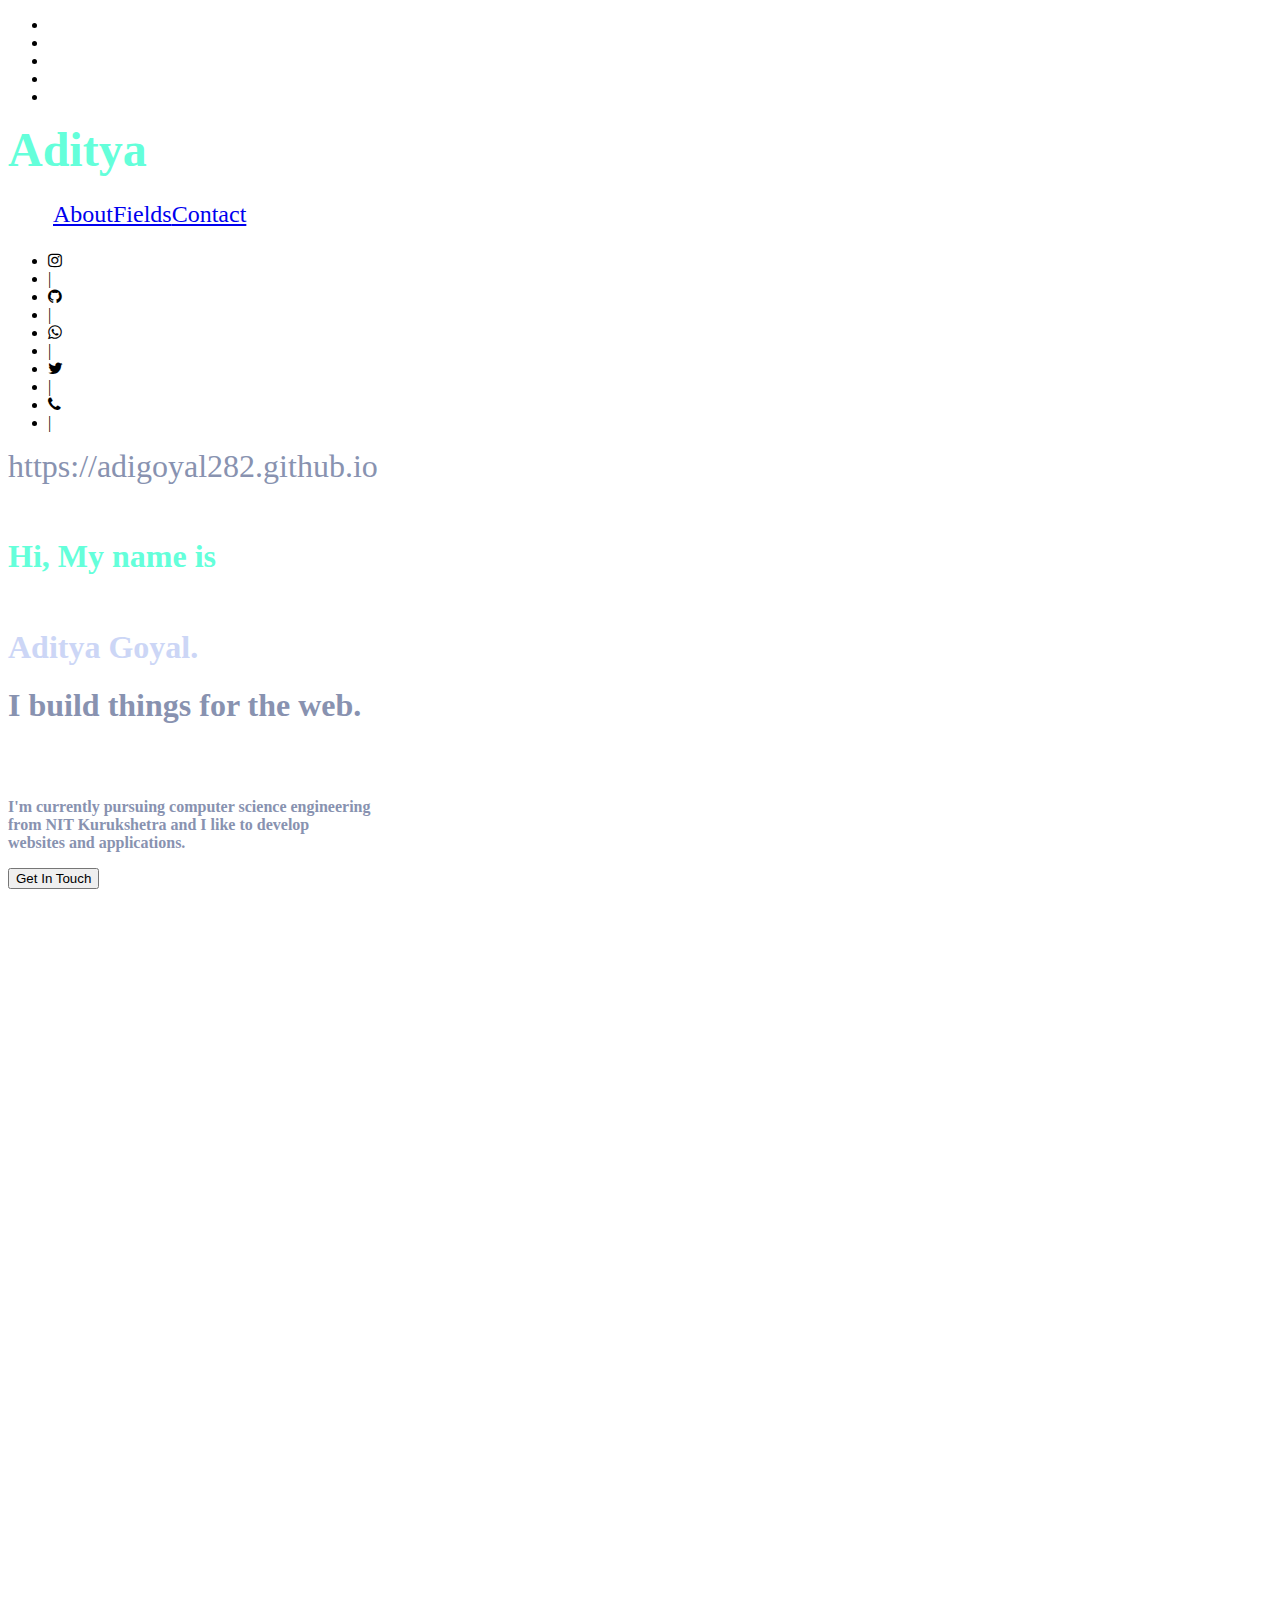
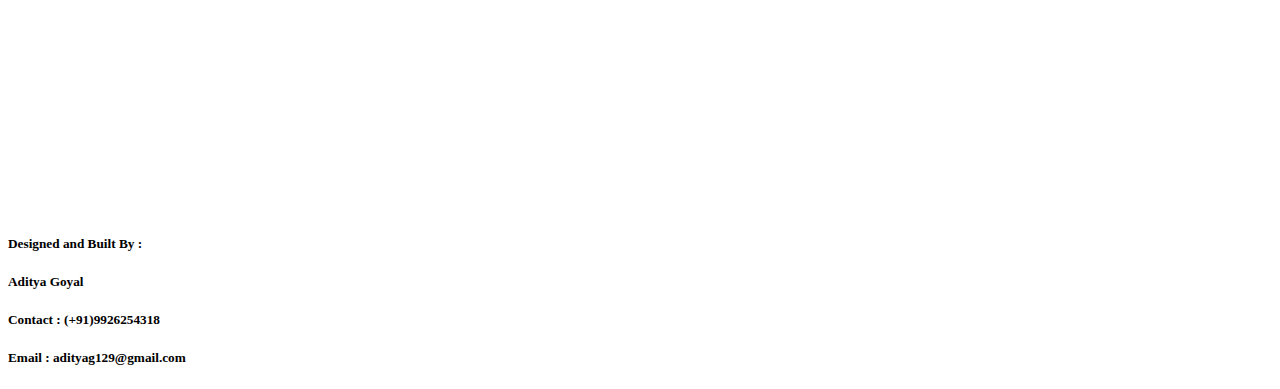
==== index.html @ 6f08ff30 "Add files via upload" ====
<!DOCTYPE html>
<html lang="en">
<head>
    <meta charset="UTF-8">
    <meta name="viewport" content="width=device-width, initial-scale=1.0">
    <title>adigoyal282</title> 
    <!--Bootsrap-->
    <link rel="stylesheet" href="https://cdnjs.cloudflare.com/ajax/libs/font-awesome/4.7.0/css/font-awesome.min.css">
    <!--MyStyle-->
    <link rel="stylesheet" href="css/style.css">
    <!--Animate On Scroll-->
    <link rel="stylesheet" href="https://unpkg.com/aos@next/dist/aos.css" />
</head>
<body onload="loadingFunction()">
    <div id="loading">
        <ul>
            <li></li>
            <li></li>
            <li></li>
            <li></li>
            <li></li>
        </ul>
    </div>
    

    <header style="font-size: 1.5em;" id="header">
       <span style="color: #64FFDA; font-size: 2em; font-weight: bold;">Aditya</span>
       <span id="navbar-li">
           <ul style="list-style: none; display: flex; margin-left: 5px;">
               
               <li><a href="#aboutme">About</a></li>
               <li><a href="#iuse">Fields</a></li>
               <li><a href="#contact"> Contact</a></li>
           </ul>
       </span>
        
    </header>

    <div class="leftnav">
        <ul>
            <li onclick="window.location.href='https://www.instagram.com/adigoyal282/' ;"><i class="fa fa-instagram"></i> </li>
            <li>|</li>
            <li onclick="window.location.href='https://github.com/adigoyal282/';"><i class="fa fa-github"></i></li>
            <li>|</li>
            <li onclick="window.location.href='https://api.whatsapp.com/send?phone=919926254318';"><i class="fa fa-whatsapp"></i></li>
            <li>|</li>
            <li onclick="window.location.href='https://twitter.com/adigoyal282/';"><i class="fa fa-twitter"></i></li>
            <li>|</li>
            <li onclick="window.location.href='tel:+919926254318'"><i class="fa fa-phone"></i></li>
            <li>|</li>
        </ul>
    </div>

    <div class="rightnav">
        <a href="https://adigoyal282.github.io" style="color: #8892B0; text-decoration: none; font-size: 2em;">https://adigoyal282.github.io</a>
    </div>

    <div id="landing">
        <h5 style="color: #64FFDA; font-size: 2em;" id="line1">Hi, My name is</h5>
        <h1 style="color: #CCD6F6;" id="line2">Aditya Goyal.</h1>
        <h1 style="color: #8892B0" id="line3">I build things for the web.</h1>
        <br>
        <br>
        <p style="color: #8892B0; font-weight: 900; font-size: 1rem;">I'm currently pursuing computer science engineering<br> from NIT Kurukshetra and I like to develop<br> websites and applications.</p>

        <button onclick="location.href='mailto:adityag129@gmail.com'  ">
            Get In Touch
        </button>
    </div>

    <main class="container">
        <section id="aboutme" class="card" data-aos="fade-up"> 
            
            
            <div>
                <h3>
                    <span style="color: #64FFDA;">01. </span> <span style="color: #CCD6F6; font-weight: bold; font-size: 1.2em;">  About Me</span><span style="text-decoration:#8892B0 line-through ;"><pre>                               </pre></span>
                </h3>

                <p>
                    Hello! I'm Aditya, a onmaking computer science engineer based in India who enjoys building things that live on the internet. I develop exceptional websites and web apps that provide intuitive, pixel-perfect user interfaces with efficient and modern backends.
                </p>
                <p>
                    I am currently pursuing my <span style="color: #64FFDA;">B.Tech</span>  course from the <span style="color: #64FFDA;"> National Institute of Technology, Kurukshetra</span>. I am still learning about the Development Processes but can make good websites for sure. I am currently working on many projects based on my College.
                </p>
                <p>
                    Also I like to participate in <span style="color: #64FFDA;"> Competitive Programming</span> Competitions and I usually take part in them. Currently I'm a 2 star coder on CodeChef
                </p>
            </div>
            <div class="" style="position: relative; top: 10%; margin-left: 20%;">
                
                <div class="empty-box"></div>
                <div id="coolShadow" style="z-index: 1;">
                    <img src="img/uploadpic.png" alt="">
                    <span class="img-overlay"></span>
                </div>
                
            </div>
        </section>


        <section id="iuse"  data-aos="fade-up">
            <h3>
                <span style="color: #64FFDA;">02. </span> <span style="color: #CCD6F6; font-weight: bold; font-size: 1.2em;"> Languages and Frameworks I Use</span><span style="text-decoration:#8892B0 line-through ;"><pre>                               </pre></span>
            </h3>
            <div id="usegrid">
                 <div>
                     <img src="img/django.jpg" alt="" class="use" >
                     <span class="use-overlay" onclick="window.location.href = 'https://www.djangoproject.com/' ;"></span>
                 </div>              
                 <div>
                     <img src="img/rest.jpg" alt="" class="use"  >
                     <span class="use-overlay" onclick="window.location.href='https://www.django-rest-framework.org/' ;"></span>
                 </div>
                 <div>
                     <img src="img/android.jpg" alt="" class="use" >
                     <span class="use-overlay" onclick="window.location.href='https://developer.android.com/' ;"></span>
                 </div>
                 <div>
                    <img src="img/html.jpg" alt="" class="use" >
                    <span class="use-overlay" onclick="window.location.href='https://developer.mozilla.org/en-US/docs/Web/Guide/HTML/HTML5' ;"></span>
                </div>              
                <div>
                    <img src="img/css.jpg" alt="" class="use">
                    <span class="use-overlay" onclick="window.location.href='https://devdocs.io/css/' ;"></span>
                </div>
                <div>
                    <img src="img/js.jpg" alt="" class="use" >
                    <span class="use-overlay" onclick="window.location.href='https://documentation.js.org/' ;"></span>
                </div>
                <div>
                    <img src="img/bootstrap.jpg" alt="" class="use" >
                    <span class="use-overlay" onclick="window.location.href='https://getbootstrap.com/' ;"></span>
                </div>              
                <div>
                    <img src="img/vue.jpg" alt="" class="use">
                    <span class="use-overlay" onclick="window.location.href='https://vuejs.org/' ;"></span>
                </div>
                <div>
                    <img src="img/react.jpg" alt="" class="use">
                    <span class="use-overlay"  onclick="window.location.href='https://reactjs.org/' ;"></span>
                </div>
                <div>
                    <img src="img/cpp.jpg" alt="" class="use">
                    <span class="use-overlay"  onclick="window.location.href='https://www.geeksforgeeks.org/c-language-set-1-introduction/' ;"></span>
                </div>              
                <div>
                    <img src="img/php.jpg" alt="" class="use" >
                    <span class="use-overlay" onclick="window.location.href='https://www.php.net/' ;"></span>
                </div>
                <div>
                    <img src="img/python.jpg" alt="" class="use">
                    <span class="use-overlay" onclick="window.location.href='https://www.python.org/' ;"></span>
                </div>
                
            </div>
        </section>

        <section id="contact"  data-aos="fade-up">
            <h5 style="color: #64FFDA; font-size: 2em;">03. What's Next?</h5>
            <h1 style="color: #CCD6F6; font-size: 4em; font-weight: bold;">Get In Touch</h1>
            <p style="color: #8892B0; font-size: 1.5em;">If you have any requirement related to website or application development, my inbox is always open for you. Just say Hi, I'll try to answer your email</p>
            <button onclick="location.href='mailto:adityag129@gmail.com' ">Say Hello</button>
        </section>

    </main>


    <footer >
        <h5>Designed and Built By :</h5>
        <h5>Aditya Goyal</h5>
        <h5>Contact : (+91)9926254318</h5>
        <h5>Email : adityag129@gmail.com</h5>
    </footer>
    
<!--
    Now the Code has two components remaining ie the I am good at sectiona and the contact section also @media navigation header for mobile screen
    pop up animation on screen
    hover effects
    picture overlay effect 
    side layout like the original one
    js
    typewriter animation
    loadscreen seperation

-->

    <script src="js/main.js"></script>
    <script src="https://unpkg.com/aos@next/dist/aos.js"></script>
    <script>
      AOS.init({
          offset:400,
          duration: 1000
      });
    </script>
</body>
</html>
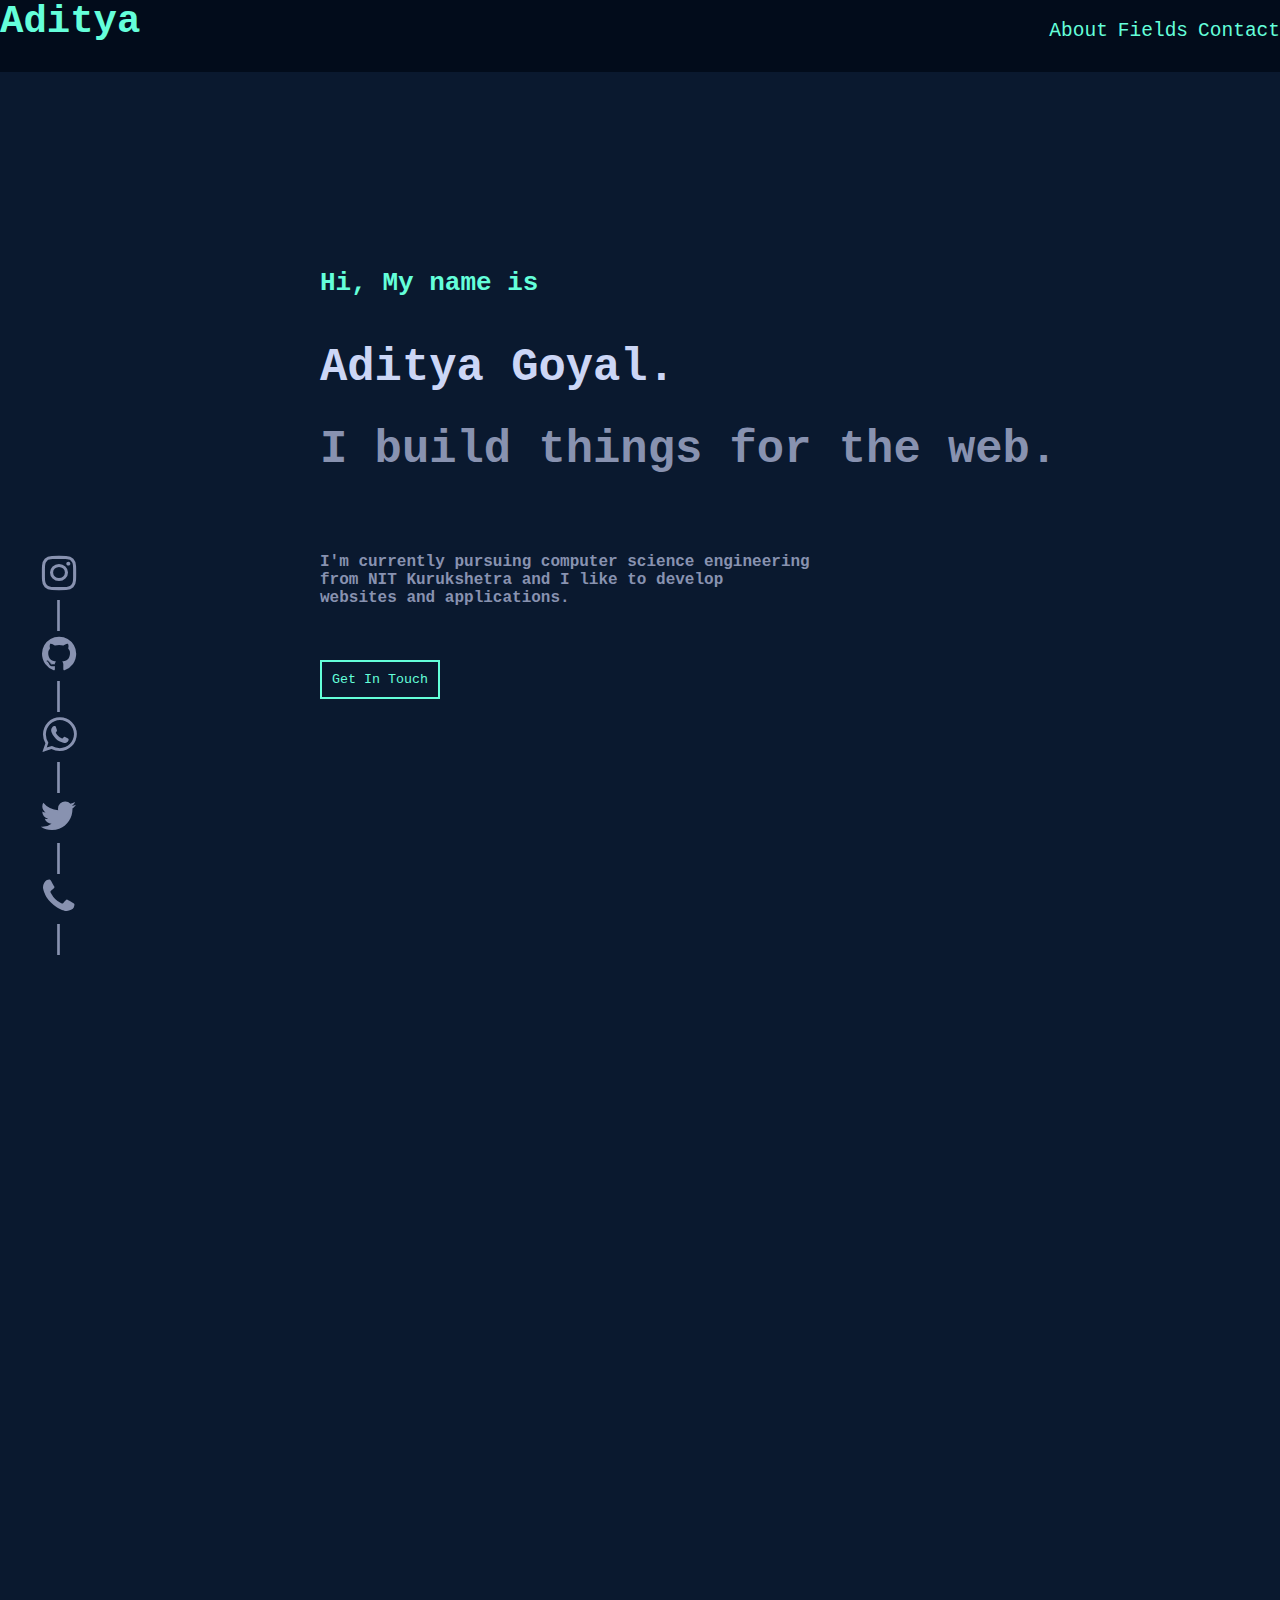
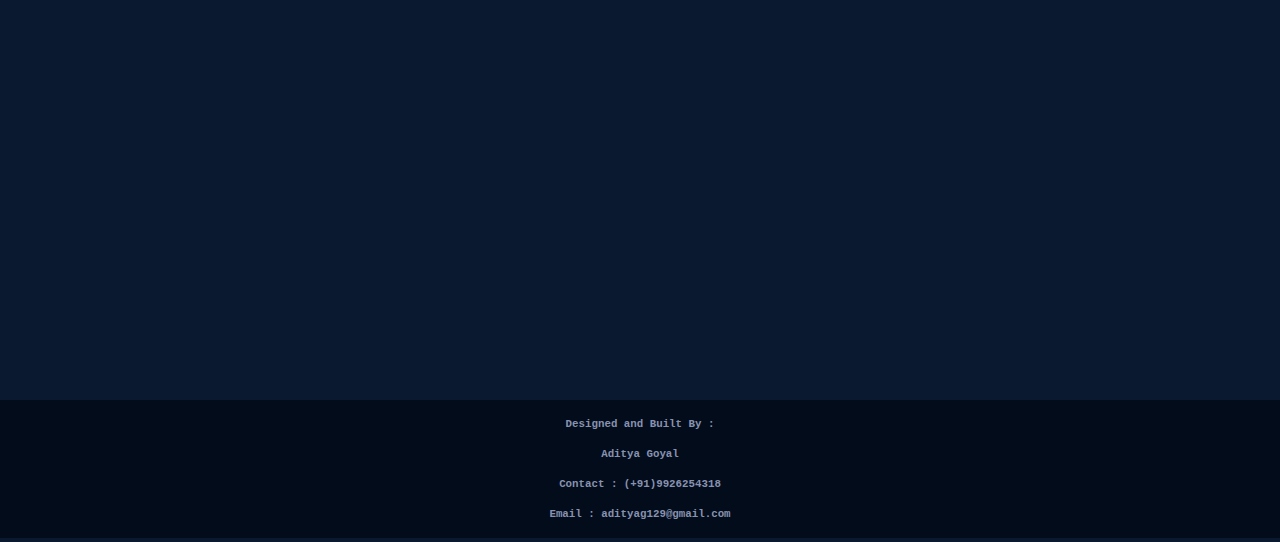
==== commit 526f6956: "Update index.html" ====
--- a/index.html
+++ b/index.html
@@ -7,7 +7,7 @@
     <!--Bootsrap-->
     <link rel="stylesheet" href="https://cdnjs.cloudflare.com/ajax/libs/font-awesome/4.7.0/css/font-awesome.min.css">
     <!--MyStyle-->
-    <link rel="stylesheet" href="css/style.css">
+    <link rel="stylesheet" href="css/style1.css">
     <!--Animate On Scroll-->
     <link rel="stylesheet" href="https://unpkg.com/aos@next/dist/aos.css" />
 </head>
@@ -105,51 +105,51 @@
             </h3>
             <div id="usegrid">
                  <div>
-                     <img src="img/django.jpg" alt="" class="use" >
+                     <img src="django.jpg" alt="" class="use" >
                      <span class="use-overlay" onclick="window.location.href = 'https://www.djangoproject.com/' ;"></span>
                  </div>              
                  <div>
-                     <img src="img/rest.jpg" alt="" class="use"  >
+                     <img src="rest.jpg" alt="" class="use"  >
                      <span class="use-overlay" onclick="window.location.href='https://www.django-rest-framework.org/' ;"></span>
                  </div>
                  <div>
-                     <img src="img/android.jpg" alt="" class="use" >
+                     <img src="android.jpg" alt="" class="use" >
                      <span class="use-overlay" onclick="window.location.href='https://developer.android.com/' ;"></span>
                  </div>
                  <div>
-                    <img src="img/html.jpg" alt="" class="use" >
+                    <img src="html.jpg" alt="" class="use" >
                     <span class="use-overlay" onclick="window.location.href='https://developer.mozilla.org/en-US/docs/Web/Guide/HTML/HTML5' ;"></span>
                 </div>              
                 <div>
-                    <img src="img/css.jpg" alt="" class="use">
+                    <img src="css.jpg" alt="" class="use">
                     <span class="use-overlay" onclick="window.location.href='https://devdocs.io/css/' ;"></span>
                 </div>
                 <div>
-                    <img src="img/js.jpg" alt="" class="use" >
+                    <img src="js.jpg" alt="" class="use" >
                     <span class="use-overlay" onclick="window.location.href='https://documentation.js.org/' ;"></span>
                 </div>
                 <div>
-                    <img src="img/bootstrap.jpg" alt="" class="use" >
+                    <img src="bootstrap.jpg" alt="" class="use" >
                     <span class="use-overlay" onclick="window.location.href='https://getbootstrap.com/' ;"></span>
                 </div>              
                 <div>
-                    <img src="img/vue.jpg" alt="" class="use">
+                    <img src="vue.jpg" alt="" class="use">
                     <span class="use-overlay" onclick="window.location.href='https://vuejs.org/' ;"></span>
                 </div>
                 <div>
-                    <img src="img/react.jpg" alt="" class="use">
+                    <img src="react.jpg" alt="" class="use">
                     <span class="use-overlay"  onclick="window.location.href='https://reactjs.org/' ;"></span>
                 </div>
                 <div>
-                    <img src="img/cpp.jpg" alt="" class="use">
+                    <img src="cpp.jpg" alt="" class="use">
                     <span class="use-overlay"  onclick="window.location.href='https://www.geeksforgeeks.org/c-language-set-1-introduction/' ;"></span>
                 </div>              
                 <div>
-                    <img src="img/php.jpg" alt="" class="use" >
+                    <img src="php.jpg" alt="" class="use" >
                     <span class="use-overlay" onclick="window.location.href='https://www.php.net/' ;"></span>
                 </div>
                 <div>
-                    <img src="img/python.jpg" alt="" class="use">
+                    <img src="python.jpg" alt="" class="use">
                     <span class="use-overlay" onclick="window.location.href='https://www.python.org/' ;"></span>
                 </div>
                 
@@ -194,4 +194,4 @@
       });
     </script>
 </body>
-</html>+</html>
--- a/css/style1.css
+++ b/css/style1.css
@@ -0,0 +1,422 @@
+
+
+body
+{
+    background-color:#0A192F;
+    margin:0;
+    padding: 0;
+    font-family: monospace;
+}
+header {
+    background: #020C1B;
+    height: 8vh;
+    position: fixed;
+    top: 0;
+    transition: top 0.2s ease-in-out;
+    width: 100%;
+    z-index: 9999;
+  }
+
+  .nav-up {
+    top: -8vh;
+  }
+#loading
+{
+    position: fixed;
+    width: 100%;
+    height: 100vh;
+    background-color: #0A192F;
+    z-index: 99999;
+    margin: 0;
+    padding: 0;
+
+}
+
+#loading ul{
+    position: absolute;
+    top: 50%;
+    left: 50%;
+    transform: translate(-50%,-50%);
+    display: flex;
+
+}
+
+#loading ul li{
+    list-style: none;
+    width: 6px;
+    height: 20px;
+    background: #64FFDA;
+    margin: 0 4px;
+    color: #64FFDA;
+    animation: animate .7s infinite alternate;
+}
+
+
+@keyframes animate
+{
+    0%
+    {
+        transform: scaleY(1);
+    }
+    25%
+    {
+        transform: scaleY(1);
+    }
+    50%
+    {
+        transform: scaleY(1);
+    }
+    75%
+    {
+        transform: scaleY(1);
+
+    }
+    100%
+    {
+        transform: scaleY(3);
+
+    }
+}
+
+#loading ul li:nth-child(1)
+{
+    animation-delay: .1s;
+}
+
+#loading ul li:nth-child(2)
+{
+    animation-delay: .2s;
+}
+#loading ul li:nth-child(3)
+{
+    animation-delay: .3s;
+}
+#loading ul li:nth-child(4)
+{
+    animation-delay: .4s;
+}
+#loading ul li:nth-child(5)
+{
+    animation-delay: .5s;
+}
+#loading ul li:nth-child(6)
+{
+    animation-delay: .6s;
+}
+
+#landing button, #contact button
+{
+    margin-top: 5%;
+    padding: 10px;
+    font-family: monospace;
+    background: none;
+    border: none;
+    color: #64FFDA;
+    border: 2px solid #64FFDA;
+}
+
+
+#landing button:hover, #contact button:hover
+{
+    margin-top: 5%;
+    padding: 20px;
+    font-family: monospace;
+    background: none;
+    border: none;
+    cursor: pointer;
+    color: #64FFDA;
+    border: 2px solid #64FFDA;
+    transition: 0.4s;
+}
+
+
+
+#navbar-li
+{
+    float: right; 
+    color: #64FFDA;
+    
+}
+#navbar-li ul li{
+    margin-left: 10px;
+}
+
+#navbar-li a
+{
+    text-decoration: none;
+    color: #64FFDA;
+}
+
+#navbar-li ul li:hover
+{
+    cursor: pointer;
+
+}
+
+#landing
+{
+    position: absolute;
+    left: 25%;
+    top: 25%;
+
+}
+
+#landing h1{
+    font-size: 3.5em;
+    font-weight: bold;
+}
+
+#aboutme
+{
+    position: absolute;
+    left: 25%;
+    top: 125%;
+    right: 10%;
+}
+
+#aboutme p
+{
+    font-size: 1.5em;
+}
+
+.container
+{
+    max-width: 1100px;
+    margin: auto;
+    overflow: auto;
+    padding: 0 2rem;
+}
+
+
+.card
+{
+
+    display: grid;
+    background-color: #0A192F;
+    border: #0A192F;
+    grid-template-columns: repeat(2, 1fr);
+    grid-gap: 2rem;
+    margin-bottom: 2rem;
+}
+
+.card p{
+    color: #8892B0;
+}
+
+.img-overlay {
+    border-radius: 15px;
+    position: absolute;
+    top: 0;
+    bottom: 0;
+    left: 0;
+    right: 0;
+    width: 203px;
+    height: 250px;
+    opacity: 0.5;
+    transition: .5s ease;
+    background:#64FFDA;
+    
+}
+.img-overlay:hover
+{
+    opacity: 0;
+}
+
+.empty-box
+{
+
+    position: absolute;
+    top: 10%;
+    left: 10%;
+    border: 2px solid #64FFDA;
+    border-radius: 15px;
+    width: 203px;
+    height:250px;
+    z-index: 0;
+    overflow-y: hidden;
+    overflow-y: hidden;
+}
+
+img
+{
+    height: 250px;
+    opacity: 1;
+    width:  203px;
+    border-radius: 15px;
+}
+
+#coolShadow
+{
+    z-index: 1;
+    opacity: 1;
+}
+
+
+#iuse
+{
+    position: absolute;
+    top: 210%;
+    left: 20%;
+    right: 20%;
+}
+
+#usegrid
+{
+    display: grid;
+    grid-template-columns: repeat(3, 1fr);
+    grid-gap: 2rem;
+}
+
+.use
+{
+    width: 250px;
+    height: 156px;
+}
+
+.final-screen
+{
+    display: none;
+}
+
+
+.use-overlay
+{
+    margin-left: -250px;
+    position: absolute;
+    width: 250px;
+    height: 156px;
+    opacity: 0.5;
+    transition: .5s ease;
+    background:#64FFDA;
+    border-radius: 15px;
+}
+
+.use-overlay:hover
+{
+    opacity: 0;
+    cursor: pointer;
+}
+
+#contact
+{
+    position: absolute;
+    top: 325%;
+    right: 15%;
+    left: 15%;
+    text-align: center;
+}
+
+
+footer
+{
+    position: absolute;
+    top: 400%;
+    background-color:  #020C1B;
+    width: 100%;
+    text-align: center;
+    color: #8892B0;
+    
+}
+
+
+.leftnav
+{
+    position: fixed;
+    display: block;
+    left: 0;
+    top: 60%;
+}
+
+.leftnav ul 
+{
+    list-style: none;
+}
+.leftnav ul li
+{
+    color: #8892B0;
+    font-size: 2.5em;
+    text-align: center;
+}
+
+.leftnav ul li:hover
+{
+    cursor: pointer;
+    color: #64FFDA;
+}
+
+.rightnav
+{
+    position: fixed;
+    top: 76%;
+    left: 85%;
+    -ms-transform: rotate(90deg);
+    transform: rotate(90deg);
+}
+@media only screen and (max-width: 800px)  
+{
+
+    #landing
+    {
+        position: absolute;
+        left: 5%;
+        top: 20%;
+
+    }
+    #aboutme
+    {
+        position: absolute;
+        left: 5%;
+        top: 125%;
+        
+    }
+    .card
+    {
+        display: block;
+    }
+    #aboutme
+    {
+        position: absolute;
+        top: 110%;
+        left: 5%;
+    }
+
+    #usegrid
+    {
+        grid-template-columns: repeat(2, 1fr);
+    }
+    #iuse
+    {
+        position: absolute;
+        left: 5%;
+        top: 240%;
+    }
+
+
+    #contact
+    {
+        position: absolute;
+        left: 5%;
+        top: 400%;
+
+    }
+    footer
+    {
+        position: absolute;
+        top: 470%;
+    }
+
+    .leftnav
+    {
+        position: absolute;
+        top: 460%;
+        left: 50%;
+        transform: translate(-50%, 0%);
+        text-align: center;
+    }    
+
+    .leftnav ul
+    {
+        display: flex;
+    }
+
+}
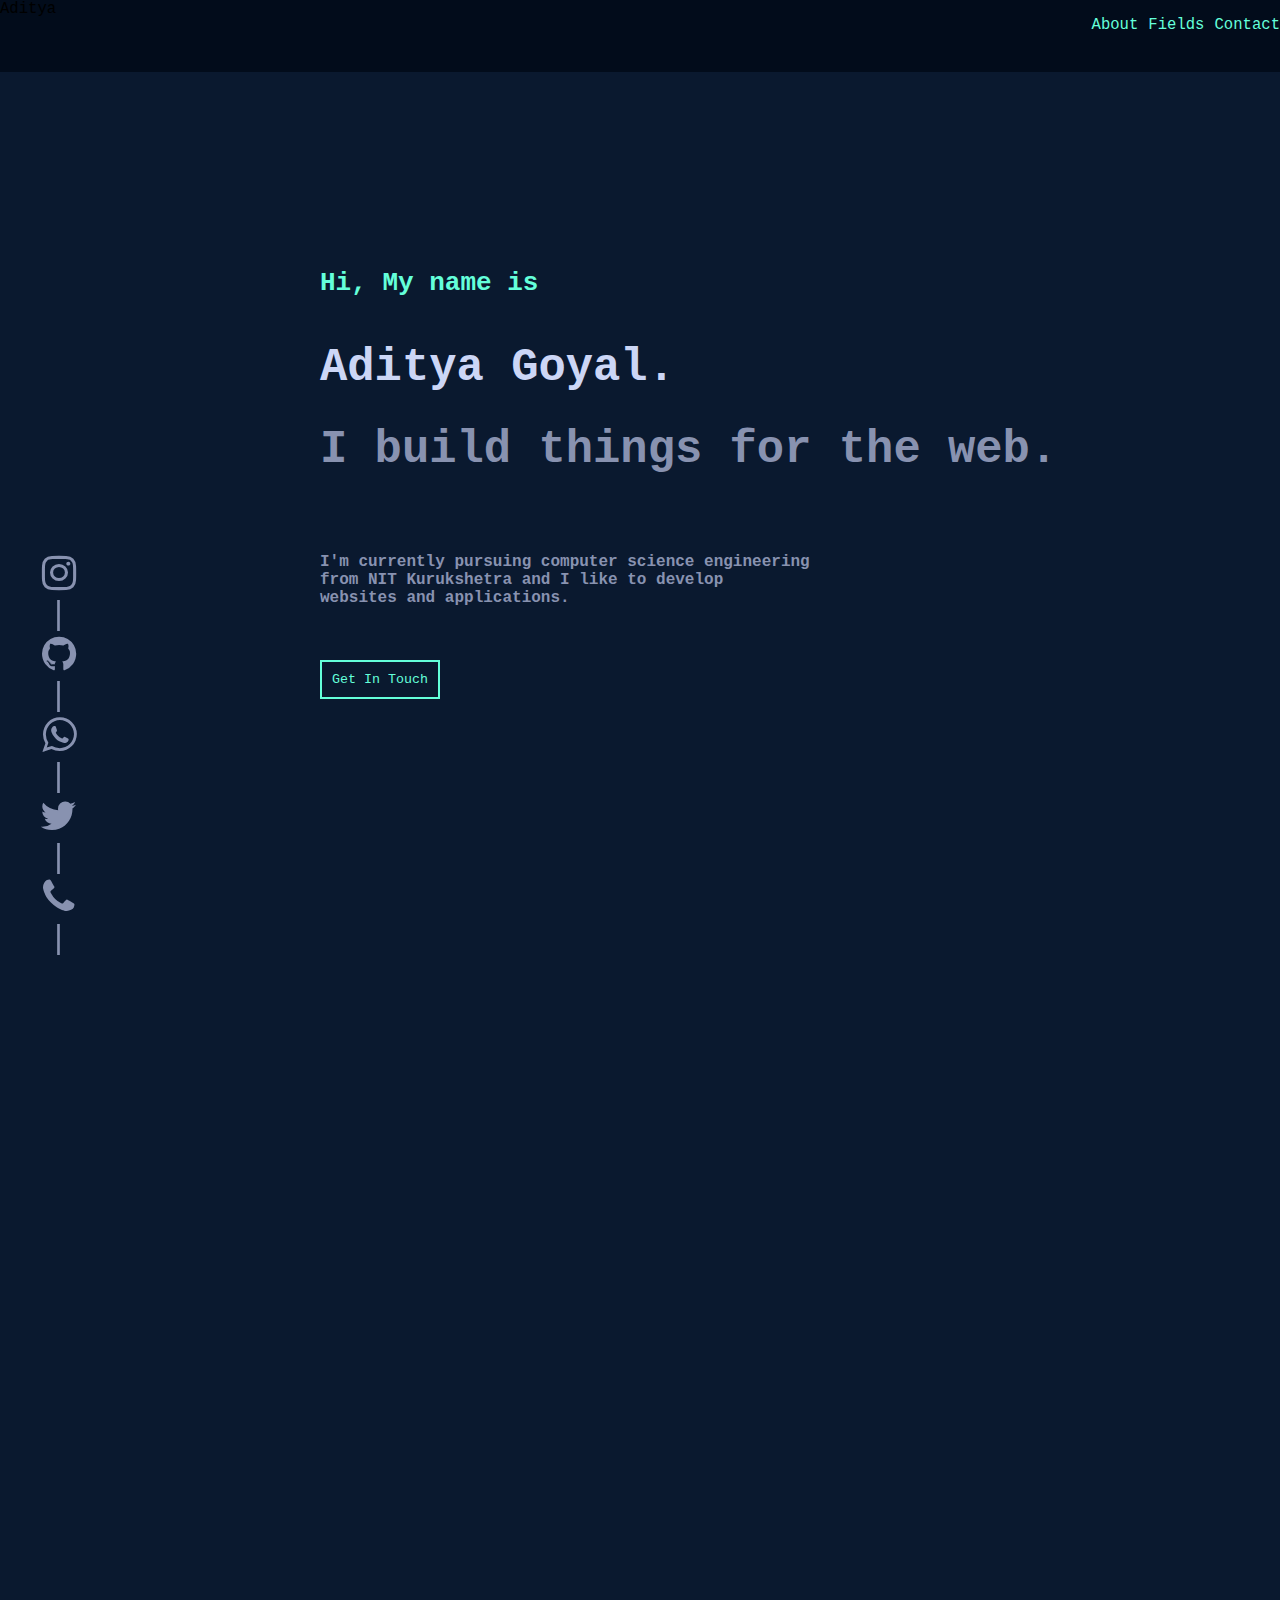
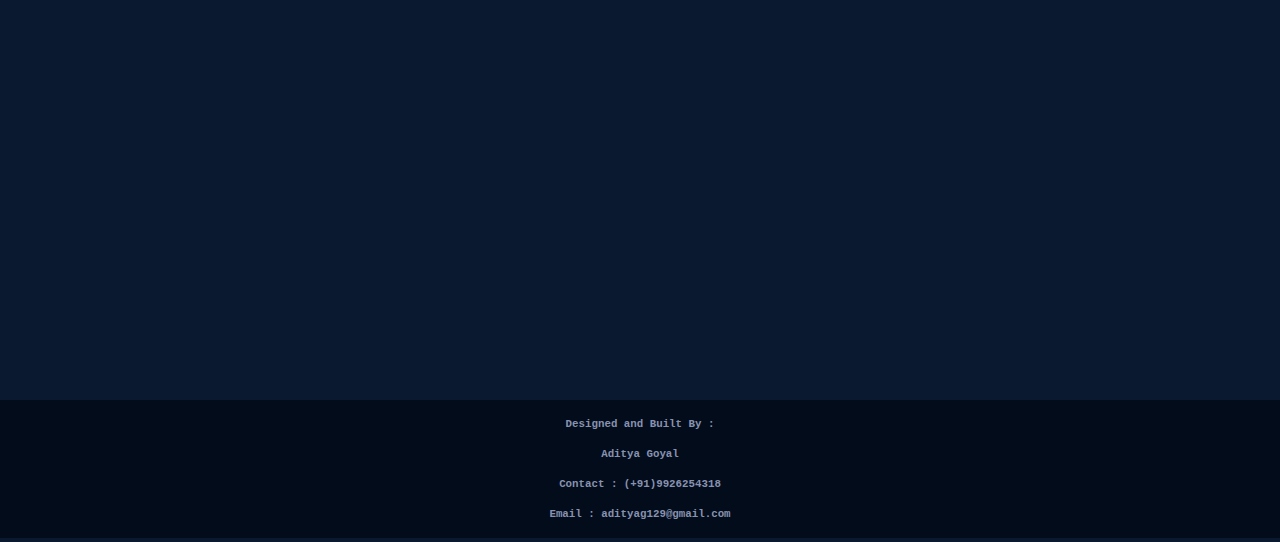
==== commit cdf59816: "Update index.html" ====
--- a/index.html
+++ b/index.html
@@ -10,6 +10,8 @@
     <link rel="stylesheet" href="css/style1.css">
     <!--Animate On Scroll-->
     <link rel="stylesheet" href="https://unpkg.com/aos@next/dist/aos.css" />
+
+    <link href="https://fonts.googleapis.com/css2?family=Lobster&display=swap" rel="stylesheet">
 </head>
 <body onload="loadingFunction()">
     <div id="loading">
@@ -23,8 +25,8 @@
     </div>
     
 
-    <header style="font-size: 1.5em;" id="header">
-       <span style="color: #64FFDA; font-size: 2em; font-weight: bold;">Aditya</span>
+    <header style="font-size: 1.2em;" id="header">
+       <span id="navbar-name">Aditya</span>
        <span id="navbar-li">
            <ul style="list-style: none; display: flex; margin-left: 5px;">
                
@@ -91,7 +93,7 @@
                 
                 <div class="empty-box"></div>
                 <div id="coolShadow" style="z-index: 1;">
-                    <img src="img/uploadpic.png" alt="">
+                    <img src="uploadpic.png" alt="">
                     <span class="img-overlay"></span>
                 </div>
                 
@@ -172,19 +174,6 @@
         <h5>Contact : (+91)9926254318</h5>
         <h5>Email : adityag129@gmail.com</h5>
     </footer>
-    
-<!--
-    Now the Code has two components remaining ie the I am good at sectiona and the contact section also @media navigation header for mobile screen
-    pop up animation on screen
-    hover effects
-    picture overlay effect 
-    side layout like the original one
-    js
-    typewriter animation
-    loadscreen seperation
-
--->
-
     <script src="js/main.js"></script>
     <script src="https://unpkg.com/aos@next/dist/aos.js"></script>
     <script>
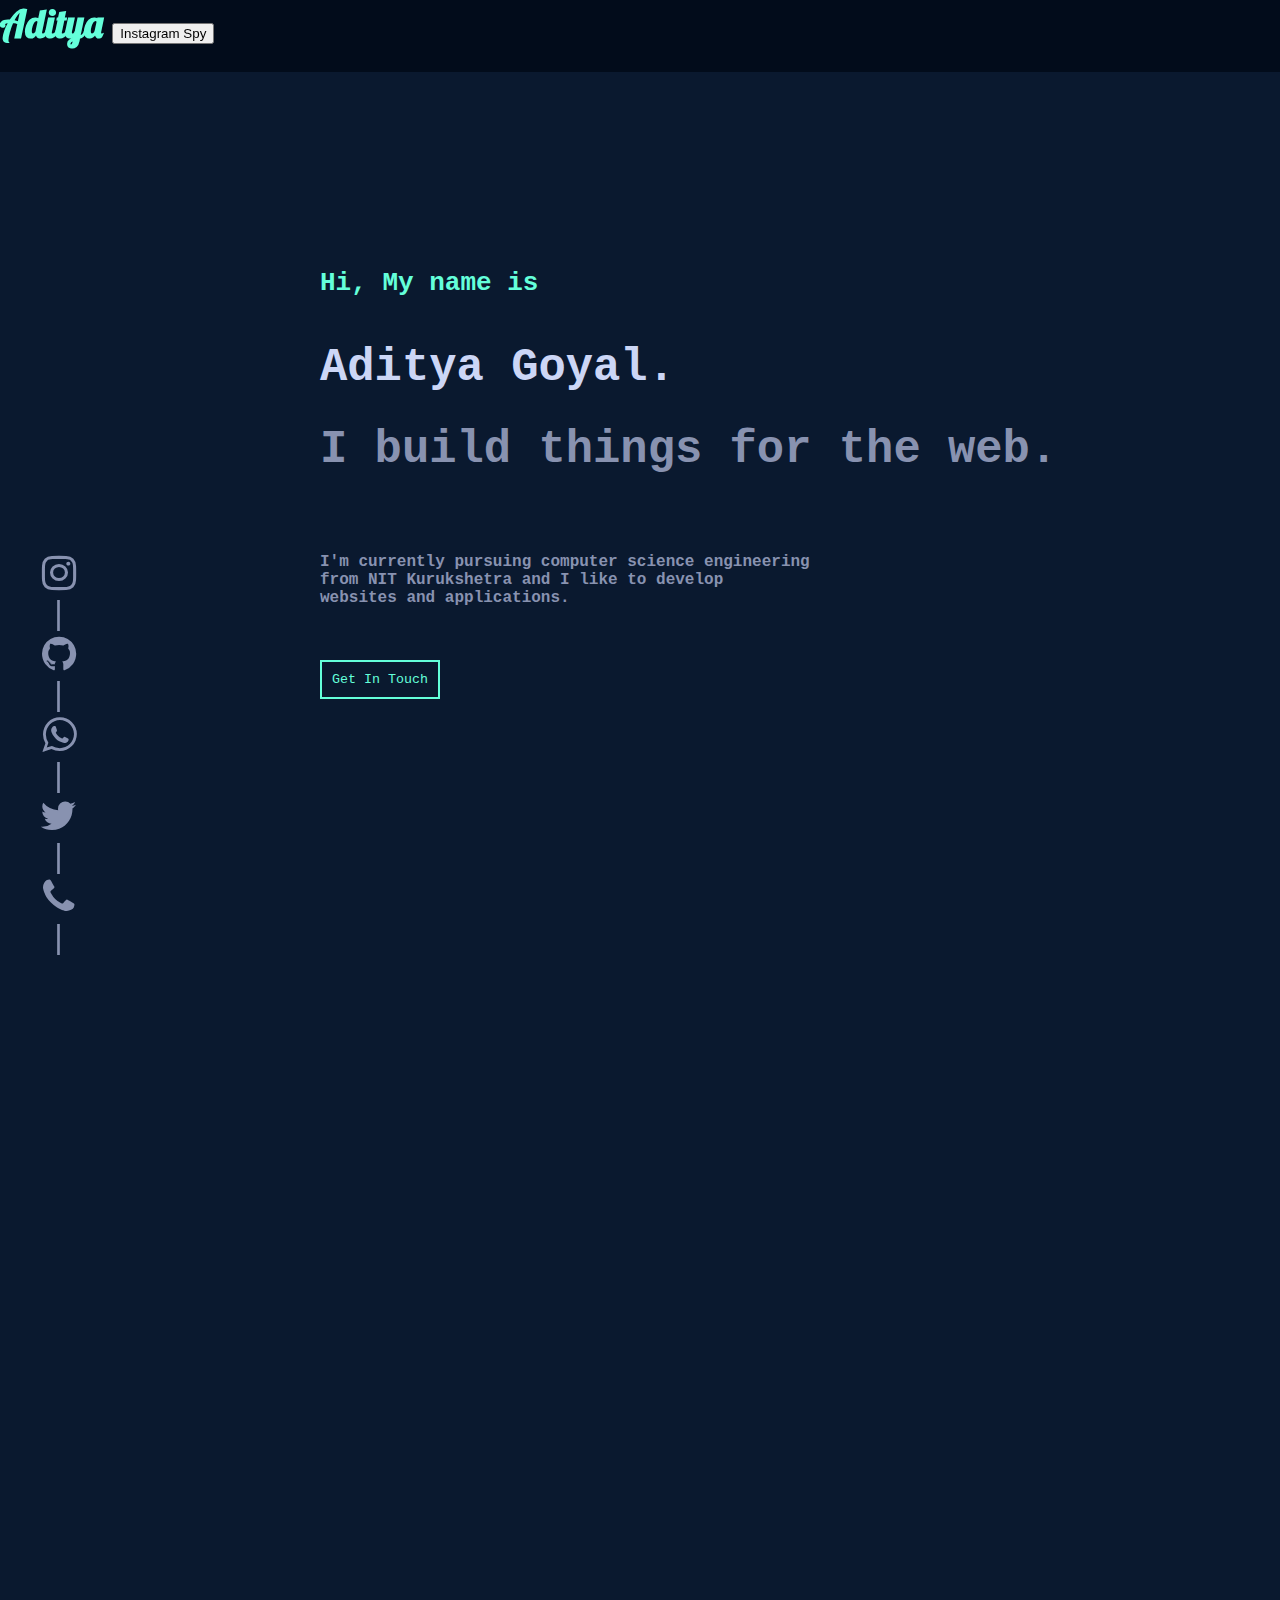
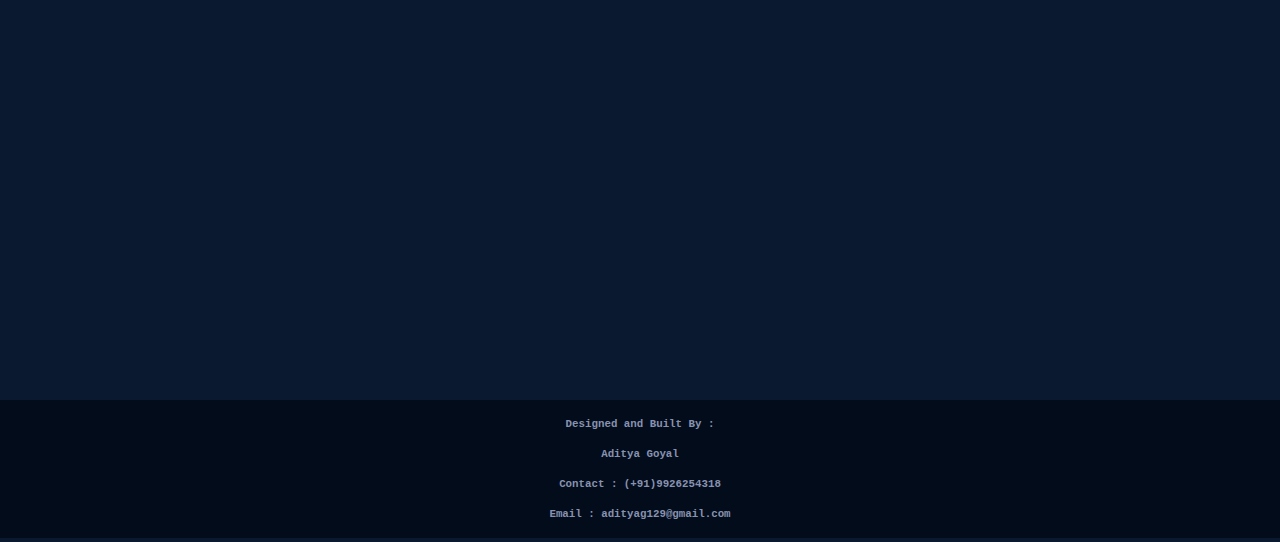
==== commit 8f4f672c: "Update index.html" ====
--- a/index.html
+++ b/index.html
@@ -3,7 +3,7 @@
 <head>
     <meta charset="UTF-8">
     <meta name="viewport" content="width=device-width, initial-scale=1.0">
-    <title>adigoyal282</title> 
+    <title>adigoyal282</title>
     <!--Bootsrap-->
     <link rel="stylesheet" href="https://cdnjs.cloudflare.com/ajax/libs/font-awesome/4.7.0/css/font-awesome.min.css">
     <!--MyStyle-->
@@ -23,19 +23,14 @@
             <li></li>
         </ul>
     </div>
-    
+
 
     <header style="font-size: 1.2em;" id="header">
        <span id="navbar-name">Aditya</span>
-       <span id="navbar-li">
-           <ul style="list-style: none; display: flex; margin-left: 5px;">
-               
-               <li><a href="#aboutme">About</a></li>
-               <li><a href="#iuse">Fields</a></li>
-               <li><a href="#contact"> Contact</a></li>
-           </ul>
-       </span>
-        
+
+      <span id="instaButton">
+        <button type="button" name="button" onclick="window.location.href='insta.html'">Instagram Spy</button>
+      </span>
     </header>
 
     <div class="leftnav">
@@ -71,9 +66,9 @@
     </div>
 
     <main class="container">
-        <section id="aboutme" class="card" data-aos="fade-up"> 
-            
-            
+        <section id="aboutme" class="card" data-aos="fade-up">
+
+
             <div>
                 <h3>
                     <span style="color: #64FFDA;">01. </span> <span style="color: #CCD6F6; font-weight: bold; font-size: 1.2em;">  About Me</span><span style="text-decoration:#8892B0 line-through ;"><pre>                               </pre></span>
@@ -90,13 +85,13 @@
                 </p>
             </div>
             <div class="" style="position: relative; top: 10%; margin-left: 20%;">
-                
+
                 <div class="empty-box"></div>
                 <div id="coolShadow" style="z-index: 1;">
                     <img src="uploadpic.png" alt="">
                     <span class="img-overlay"></span>
                 </div>
-                
+
             </div>
         </section>
 
@@ -109,7 +104,7 @@
                  <div>
                      <img src="django.jpg" alt="" class="use" >
                      <span class="use-overlay" onclick="window.location.href = 'https://www.djangoproject.com/' ;"></span>
-                 </div>              
+                 </div>
                  <div>
                      <img src="rest.jpg" alt="" class="use"  >
                      <span class="use-overlay" onclick="window.location.href='https://www.django-rest-framework.org/' ;"></span>
@@ -121,7 +116,7 @@
                  <div>
                     <img src="html.jpg" alt="" class="use" >
                     <span class="use-overlay" onclick="window.location.href='https://developer.mozilla.org/en-US/docs/Web/Guide/HTML/HTML5' ;"></span>
-                </div>              
+                </div>
                 <div>
                     <img src="css.jpg" alt="" class="use">
                     <span class="use-overlay" onclick="window.location.href='https://devdocs.io/css/' ;"></span>
@@ -133,7 +128,7 @@
                 <div>
                     <img src="bootstrap.jpg" alt="" class="use" >
                     <span class="use-overlay" onclick="window.location.href='https://getbootstrap.com/' ;"></span>
-                </div>              
+                </div>
                 <div>
                     <img src="vue.jpg" alt="" class="use">
                     <span class="use-overlay" onclick="window.location.href='https://vuejs.org/' ;"></span>
@@ -145,7 +140,7 @@
                 <div>
                     <img src="cpp.jpg" alt="" class="use">
                     <span class="use-overlay"  onclick="window.location.href='https://www.geeksforgeeks.org/c-language-set-1-introduction/' ;"></span>
-                </div>              
+                </div>
                 <div>
                     <img src="php.jpg" alt="" class="use" >
                     <span class="use-overlay" onclick="window.location.href='https://www.php.net/' ;"></span>
@@ -154,7 +149,7 @@
                     <img src="python.jpg" alt="" class="use">
                     <span class="use-overlay" onclick="window.location.href='https://www.python.org/' ;"></span>
                 </div>
-                
+
             </div>
         </section>
 
--- a/css/style1.css
+++ b/css/style1.css
@@ -1,422 +1,361 @@
-
-
 body
 {
-    background-color:#0A192F;
-    margin:0;
-    padding: 0;
-    font-family: monospace;
+background-color:#0A192F;
+margin:0;
+padding: 0;
+font-family: monospace;
 }
 header {
-    background: #020C1B;
-    height: 8vh;
-    position: fixed;
-    top: 0;
-    transition: top 0.2s ease-in-out;
-    width: 100%;
-    z-index: 9999;
-  }
-
-  .nav-up {
-    top: -8vh;
-  }
+background: #020C1B;
+height: 8vh;
+position: fixed;
+top: 0;
+transition: top 0.2s ease-in-out;
+width: 100%;
+z-index: 9999;
+}
+.nav-up {
+top: -8vh;
+}
 #loading
 {
-    position: fixed;
-    width: 100%;
-    height: 100vh;
-    background-color: #0A192F;
-    z-index: 99999;
-    margin: 0;
-    padding: 0;
-
-}
-
+position: fixed;
+width: 100%;
+height: 100vh;
+background-color: #0A192F;
+z-index: 99999;
+margin: 0;
+padding: 0;
+}
 #loading ul{
-    position: absolute;
-    top: 50%;
-    left: 50%;
-    transform: translate(-50%,-50%);
-    display: flex;
-
-}
-
+position: absolute;
+top: 50%;
+left: 50%;
+transform: translate(-50%,-50%);
+display: flex;
+}
 #loading ul li{
-    list-style: none;
-    width: 6px;
-    height: 20px;
-    background: #64FFDA;
-    margin: 0 4px;
-    color: #64FFDA;
-    animation: animate .7s infinite alternate;
-}
-
-
+list-style: none;
+width: 6px;
+height: 20px;
+background: #64FFDA;
+margin: 0 4px;
+color: #64FFDA;
+animation: animate .7s infinite alternate;
+}
 @keyframes animate
 {
-    0%
-    {
-        transform: scaleY(1);
-    }
-    25%
-    {
-        transform: scaleY(1);
-    }
-    50%
-    {
-        transform: scaleY(1);
-    }
-    75%
-    {
-        transform: scaleY(1);
-
-    }
-    100%
-    {
-        transform: scaleY(3);
-
-    }
-}
-
+0%
+{
+transform: scaleY(1);
+}
+25%
+{
+transform: scaleY(1);
+}
+50%
+{
+transform: scaleY(1);
+}
+75%
+{
+transform: scaleY(1);
+}
+100%
+{
+transform: scaleY(3);
+}
+}
 #loading ul li:nth-child(1)
 {
-    animation-delay: .1s;
+animation-delay: .1s;
 }
 
 #loading ul li:nth-child(2)
 {
-    animation-delay: .2s;
+animation-delay: .2s;
 }
 #loading ul li:nth-child(3)
 {
-    animation-delay: .3s;
+animation-delay: .3s;
 }
 #loading ul li:nth-child(4)
 {
-    animation-delay: .4s;
+animation-delay: .4s;
 }
 #loading ul li:nth-child(5)
 {
-    animation-delay: .5s;
+animation-delay: .5s;
 }
 #loading ul li:nth-child(6)
 {
-    animation-delay: .6s;
-}
-
+animation-delay: .6s;
+}
 #landing button, #contact button
 {
-    margin-top: 5%;
-    padding: 10px;
-    font-family: monospace;
-    background: none;
-    border: none;
-    color: #64FFDA;
-    border: 2px solid #64FFDA;
-}
-
-
+margin-top: 5%;
+padding: 10px;
+font-family: monospace;
+background: none;
+border: none;
+color: #64FFDA;
+border: 2px solid #64FFDA;
+}
 #landing button:hover, #contact button:hover
 {
-    margin-top: 5%;
-    padding: 20px;
-    font-family: monospace;
-    background: none;
-    border: none;
-    cursor: pointer;
-    color: #64FFDA;
-    border: 2px solid #64FFDA;
-    transition: 0.4s;
-}
-
-
-
+margin-top: 5%;
+padding: 20px;
+font-family: monospace;
+background: none;
+border: none;
+cursor: pointer;
+color: #64FFDA;
+border: 2px solid #64FFDA;
+transition: 0.4s;
+}
 #navbar-li
 {
-    float: right; 
-    color: #64FFDA;
-    
+float: right; 
+color: #64FFDA;
 }
 #navbar-li ul li{
-    margin-left: 10px;
-}
-
+margin-left: 10px;
+}
 #navbar-li a
 {
-    text-decoration: none;
-    color: #64FFDA;
-}
-
+text-decoration: none;
+color: #64FFDA;
+}
 #navbar-li ul li:hover
 {
-    cursor: pointer;
-
-}
-
+cursor: pointer;
+}
 #landing
 {
-    position: absolute;
-    left: 25%;
-    top: 25%;
-
-}
-
+position: absolute;
+left: 25%;
+top: 25%;
+}
 #landing h1{
-    font-size: 3.5em;
-    font-weight: bold;
-}
-
+font-size: 3.5em;
+font-weight: bold;
+}
 #aboutme
 {
-    position: absolute;
-    left: 25%;
-    top: 125%;
-    right: 10%;
-}
-
+position: absolute;
+left: 25%;
+top: 125%;
+right: 10%;
+}
 #aboutme p
 {
-    font-size: 1.5em;
-}
-
+font-size: 1.5em;
+}
 .container
 {
-    max-width: 1100px;
-    margin: auto;
-    overflow: auto;
-    padding: 0 2rem;
-}
-
-
+max-width: 1100px;
+margin: auto;
+overflow: auto;
+padding: 0 2rem;
+}
+#navbar-name
+{
+font-family: 'Lobster', cursive;
+color: #64FFDA; font-size: 2em; font-weight: bold;
+}
 .card
 {
-
-    display: grid;
-    background-color: #0A192F;
-    border: #0A192F;
-    grid-template-columns: repeat(2, 1fr);
-    grid-gap: 2rem;
-    margin-bottom: 2rem;
-}
-
+display: grid;
+background-color: #0A192F;
+border: #0A192F;
+grid-template-columns: repeat(2, 1fr);
+grid-gap: 2rem;
+margin-bottom: 2rem;
+}
 .card p{
-    color: #8892B0;
-}
-
+color: #8892B0;
+}
 .img-overlay {
-    border-radius: 15px;
-    position: absolute;
-    top: 0;
-    bottom: 0;
-    left: 0;
-    right: 0;
-    width: 203px;
-    height: 250px;
-    opacity: 0.5;
-    transition: .5s ease;
-    background:#64FFDA;
-    
+border-radius: 15px;
+position: absolute;
+top: 0;
+bottom: 0;
+left: 0;
+right: 0;
+width: 203px;
+height: 250px;
+opacity: 0.5;
+transition: .5s ease;
+background:#64FFDA;
 }
 .img-overlay:hover
 {
-    opacity: 0;
-}
-
+opacity: 0;
+}
 .empty-box
 {
-
-    position: absolute;
-    top: 10%;
-    left: 10%;
-    border: 2px solid #64FFDA;
-    border-radius: 15px;
-    width: 203px;
-    height:250px;
-    z-index: 0;
-    overflow-y: hidden;
-    overflow-y: hidden;
-}
-
+position: absolute;
+top: 10%;
+left: 10%;
+border: 2px solid #64FFDA;
+border-radius: 15px;
+width: 203px;
+height:250px;
+z-index: 0;
+overflow-y: hidden;
+overflow-y: hidden;
+}
 img
 {
-    height: 250px;
-    opacity: 1;
-    width:  203px;
-    border-radius: 15px;
-}
-
+height: 250px;
+opacity: 1;
+width:  203px;
+border-radius: 15px;
+}
 #coolShadow
 {
-    z-index: 1;
-    opacity: 1;
-}
-
-
+z-index: 1;
+opacity: 1;
+}
 #iuse
 {
-    position: absolute;
-    top: 210%;
-    left: 20%;
-    right: 20%;
-}
-
+position: absolute;
+top: 210%;
+left: 20%;
+right: 20%;
+}
 #usegrid
 {
-    display: grid;
-    grid-template-columns: repeat(3, 1fr);
-    grid-gap: 2rem;
-}
-
+display: grid;
+grid-template-columns: repeat(3, 1fr);
+grid-gap: 2rem;
+}
 .use
 {
-    width: 250px;
-    height: 156px;
-}
-
-.final-screen
-{
-    display: none;
-}
-
-
+width: 250px;
+height: 156px;
+}
 .use-overlay
 {
-    margin-left: -250px;
-    position: absolute;
-    width: 250px;
-    height: 156px;
-    opacity: 0.5;
-    transition: .5s ease;
-    background:#64FFDA;
-    border-radius: 15px;
-}
-
+margin-left: -250px;
+position: absolute;
+width: 250px;
+height: 156px;
+opacity: 0.5;
+transition: .5s ease;
+background:#64FFDA;
+border-radius: 15px;
+}
 .use-overlay:hover
 {
-    opacity: 0;
-    cursor: pointer;
-}
-
+opacity: 0;
+cursor: pointer;
+}
 #contact
 {
-    position: absolute;
-    top: 325%;
-    right: 15%;
-    left: 15%;
-    text-align: center;
-}
-
-
+position: absolute;
+top: 325%;
+right: 15%;
+left: 15%;
+text-align: center;
+}
 footer
 {
-    position: absolute;
-    top: 400%;
-    background-color:  #020C1B;
-    width: 100%;
-    text-align: center;
-    color: #8892B0;
-    
-}
-
-
+position: absolute;
+top: 400%;
+background-color:  #020C1B;
+width: 100%;
+text-align: center;
+color: #8892B0;
+}
 .leftnav
 {
-    position: fixed;
-    display: block;
-    left: 0;
-    top: 60%;
-}
-
+position: fixed;
+display: block;
+left: 0;
+top: 60%;
+}
 .leftnav ul 
 {
-    list-style: none;
+list-style: none;
 }
 .leftnav ul li
 {
-    color: #8892B0;
-    font-size: 2.5em;
-    text-align: center;
-}
-
+color: #8892B0;
+font-size: 2.5em;
+text-align: center;
+}
 .leftnav ul li:hover
 {
-    cursor: pointer;
-    color: #64FFDA;
-}
-
+cursor: pointer;
+color: #64FFDA;
+}
 .rightnav
 {
-    position: fixed;
-    top: 76%;
-    left: 85%;
-    -ms-transform: rotate(90deg);
-    transform: rotate(90deg);
+position: fixed;
+top: 76%;
+left: 85%;
+-ms-transform: rotate(90deg);
+transform: rotate(90deg);
 }
 @media only screen and (max-width: 800px)  
 {
 
-    #landing
-    {
-        position: absolute;
-        left: 5%;
-        top: 20%;
-
-    }
-    #aboutme
-    {
-        position: absolute;
-        left: 5%;
-        top: 125%;
-        
-    }
-    .card
-    {
-        display: block;
-    }
-    #aboutme
-    {
-        position: absolute;
-        top: 110%;
-        left: 5%;
-    }
-
-    #usegrid
-    {
-        grid-template-columns: repeat(2, 1fr);
-    }
-    #iuse
-    {
-        position: absolute;
-        left: 5%;
-        top: 240%;
-    }
-
-
-    #contact
-    {
-        position: absolute;
-        left: 5%;
-        top: 400%;
-
-    }
-    footer
-    {
-        position: absolute;
-        top: 470%;
-    }
-
-    .leftnav
-    {
-        position: absolute;
-        top: 460%;
-        left: 50%;
-        transform: translate(-50%, 0%);
-        text-align: center;
-    }    
-
-    .leftnav ul
-    {
-        display: flex;
-    }
-
-}
+#landing
+{
+position: absolute;
+left: 5%;
+top: 20%;
+
+}
+#aboutme
+{
+position: absolute;
+left: 5%;
+top: 170%;
+
+}
+.card
+{
+display: block;
+}
+
+
+#usegrid
+{
+grid-template-columns: repeat(2, 1fr);
+}
+#iuse
+{
+position: absolute;
+left: 4%;
+top: 380%;
+}
+.use
+{
+width: 160px;
+height: 100px;
+}
+.use-overlay
+{
+margin-left: -160px;
+position: absolute;
+width: 160px;
+height: 100px;
+opacity: 0.5;
+transition: .5s ease;
+background:#64FFDA;
+border-radius: 15px;
+}
+#contact
+{
+position: absolute;
+left: 5%;
+top: 550%;
+}
+footer
+{
+position: absolute;
+top: 660%;
+}.leftnav
+{position: absolute;top: 640%;left: 45%;transform: translate(-50%, 0%);text-align: center;}#usegrid{grid-gap: 0.5em;}.leftnav ul{display: flex;}}
